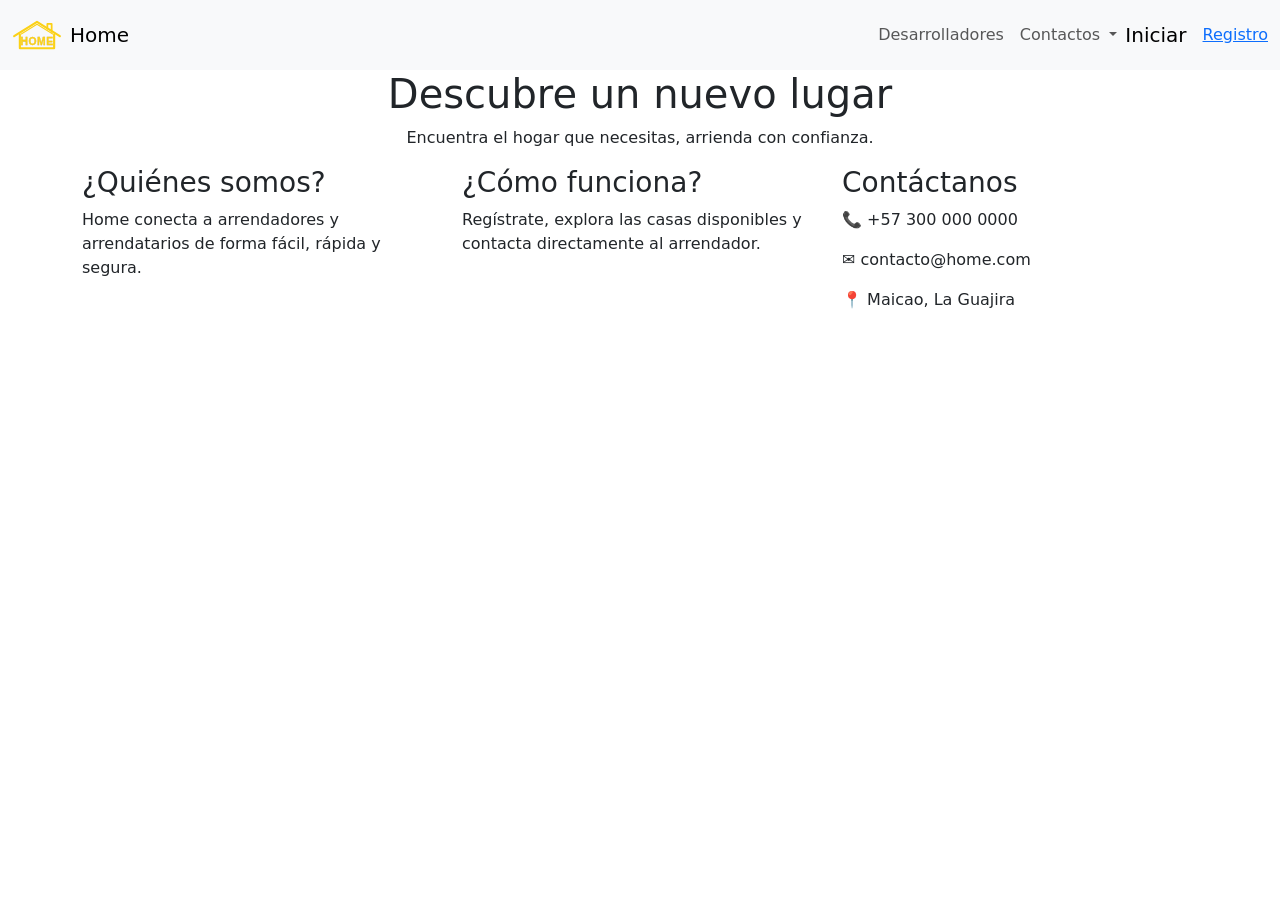
==== backend/templates/index.html @ e5b93950 "Cambios hasta ahora" ====
<!DOCTYPE html>
<html lang="es">
<head>
    <meta charset="UTF-8">
    <meta name="viewport" content="width=device-width, initial-scale=1">
    <title>Home</title>
    <link href="https://cdn.jsdelivr.net/npm/bootstrap@5.3.8/dist/css/bootstrap.min.css" rel="stylesheet" integrity="sha384-sRIl4kxILFvY47J16cr9ZwB07vP4J8+LH7qKQnuqkuIAvNWLzeN8tE5YBujZqJLB" crossorigin="anonymous">
    <link rel="preconnect" href="https://fonts.googleapis.com">
<link rel="preconnect" href="https://fonts.gstatic.com" crossorigin>
<link href="https://fonts.googleapis.com/css2?family=Poppins:wght@400;500;600;700&display=swap" rel="stylesheet">
    <link rel="stylesheet" href="/frontend/css/style.css">
</head>
<body>
  <nav class="navbar navbar-expand-lg bg-body-tertiary">
  <div class="container-fluid">
    <a class="navbar-brand d-flex align-items-center gap-2" href="#">
      <img src="/frontend/images/home-logo-sin-fondo.svg" alt="Home" width="50" height="44">
      <span>Home</span>
    </a>
    <a class="navbar-brand ms-auto order-lg-last" href="/login" target="_blank">
      <span>Iniciar</span>
    </a>
    <a class="btn-registro ms-auto order-lg-last" href="/registro" target="_blank">
  <span>Registro</span>
</a>
    </a>
    <button class="navbar-toggler" type="button" data-bs-toggle="collapse" data-bs-target="#navbarSupportedContent" aria-controls="navbarSupportedContent" aria-expanded="false" aria-label="Toggle navigation">
      <span class="navbar-toggler-icon"></span>
    </button>

    <div class="collapse navbar-collapse" id="navbarSupportedContent">
      <ul class="navbar-nav ms-auto mb-2 mb-lg-0">
        
        <li class="nav-item">
          <a class="nav-link" href="#">Desarrolladores</a>
        </li>
        <li class="nav-item dropdown">
          <a class="nav-link dropdown-toggle" href="#" role="button" data-bs-toggle="dropdown" aria-expanded="false">
            Contactos
          </a>
          <ul class="dropdown-menu dropdown-menu-end">
            <li><a class="dropdown-item" href="#">Whatsapp</a></li>
            <li><a class="dropdown-item" href="#">Telegram</a></li>
          </ul>

      </ul>
    </div>
  </div>
</nav>
<!-- Sección principal -->
<section class="hero">
  <div class="container text-center">
    <h1 class="hero-titulo">Descubre un nuevo lugar</h1>
    <p class="hero-eslogan">Encuentra el hogar que necesitas, arrienda con confianza.</p>
  </div>
</section>

<!-- Información de la página -->
<section class="info container">
  <div class="row g-4">
    <div class="col-md-4">
      <div class="info-card">
        <h3>¿Quiénes somos?</h3>
        <p>Home conecta a arrendadores y arrendatarios de forma fácil, rápida y segura.</p>
      </div>
    </div>
    <div class="col-md-4">
      <div class="info-card">
        <h3>¿Cómo funciona?</h3>
        <p>Regístrate, explora las casas disponibles y contacta directamente al arrendador.</p>
      </div>
    </div>
    <div class="col-md-4">
      <div class="info-card">
        <h3>Contáctanos</h3>
        <p>📞 +57 300 000 0000</p>
        <p>✉️ contacto@home.com</p>
        <p>📍 Maicao, La Guajira</p>
      </div>
    </div>
  </div>
</section>
      
    <script src="https://cdn.jsdelivr.net/npm/bootstrap@5.3.3/dist/js/bootstrap.bundle.min.js" integrity="sha384-YvpcrYf0tY3lHB60NNkmXc5s9fDVZLESaAA55NDzOxhy9GkcIdslK1eN7N6jIeHz" crossorigin="anonymous"></script>
    <script src="/frontend/js/script.js"></script>
</body>
</html>
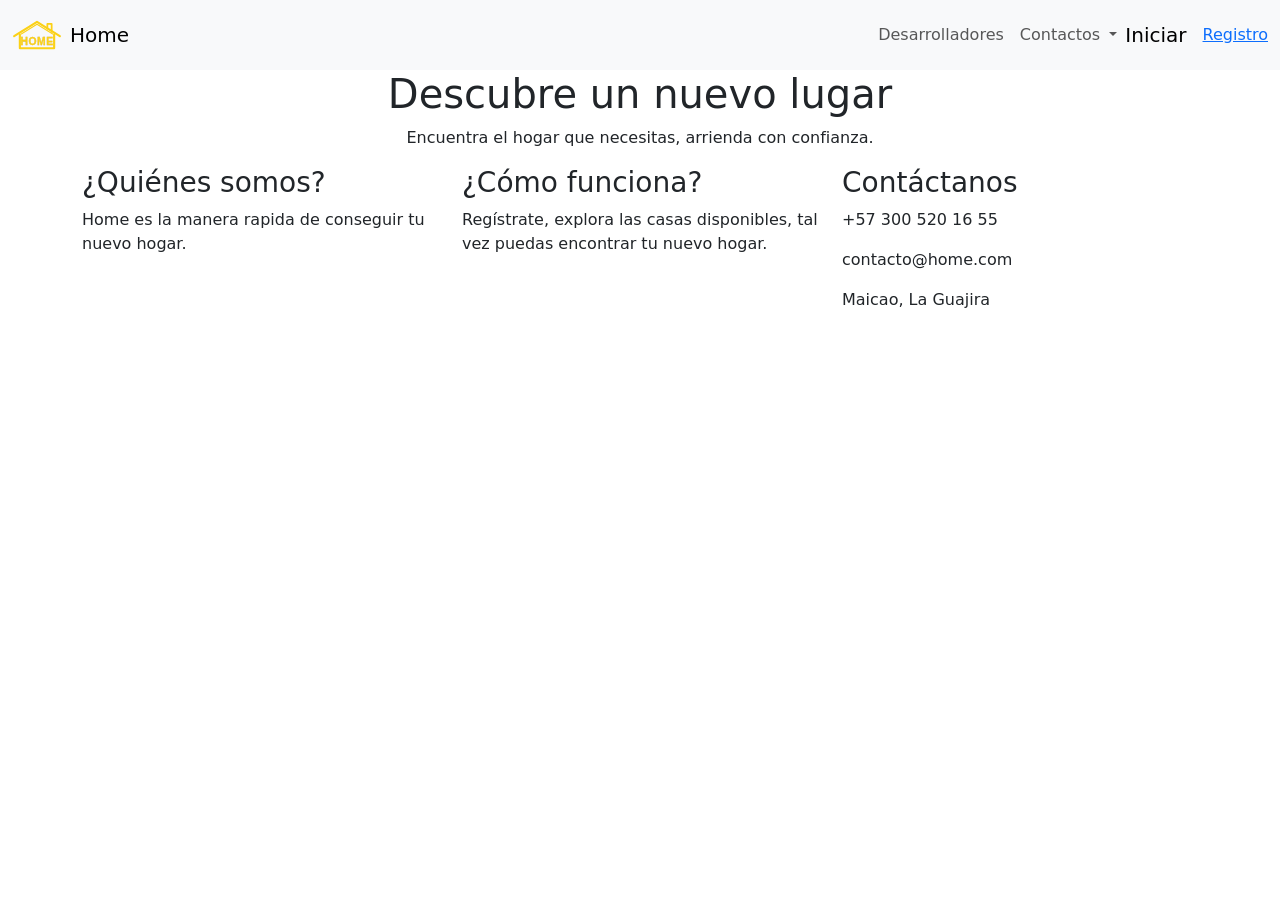
==== commit f99fb07d: "Finished" ====
--- a/backend/templates/index.html
+++ b/backend/templates/index.html
@@ -61,27 +61,26 @@
     <div class="col-md-4">
       <div class="info-card">
         <h3>¿Quiénes somos?</h3>
-        <p>Home conecta a arrendadores y arrendatarios de forma fácil, rápida y segura.</p>
+        <p>Home es la manera rapida de conseguir tu nuevo hogar.</p>
       </div>
     </div>
     <div class="col-md-4">
       <div class="info-card">
         <h3>¿Cómo funciona?</h3>
-        <p>Regístrate, explora las casas disponibles y contacta directamente al arrendador.</p>
+        <p>Regístrate, explora las casas disponibles, tal vez puedas encontrar tu nuevo hogar.</p>
       </div>
     </div>
     <div class="col-md-4">
       <div class="info-card">
         <h3>Contáctanos</h3>
-        <p>📞 +57 300 000 0000</p>
-        <p>✉️ contacto@home.com</p>
-        <p>📍 Maicao, La Guajira</p>
+        <p> +57 300 520 16 55</p>
+        <p> contacto@home.com</p>
+        <p> Maicao, La Guajira</p>
       </div>
     </div>
   </div>
 </section>
       
     <script src="https://cdn.jsdelivr.net/npm/bootstrap@5.3.3/dist/js/bootstrap.bundle.min.js" integrity="sha384-YvpcrYf0tY3lHB60NNkmXc5s9fDVZLESaAA55NDzOxhy9GkcIdslK1eN7N6jIeHz" crossorigin="anonymous"></script>
-    <script src="/frontend/js/script.js"></script>
-</body>
+  </body>
 </html>
